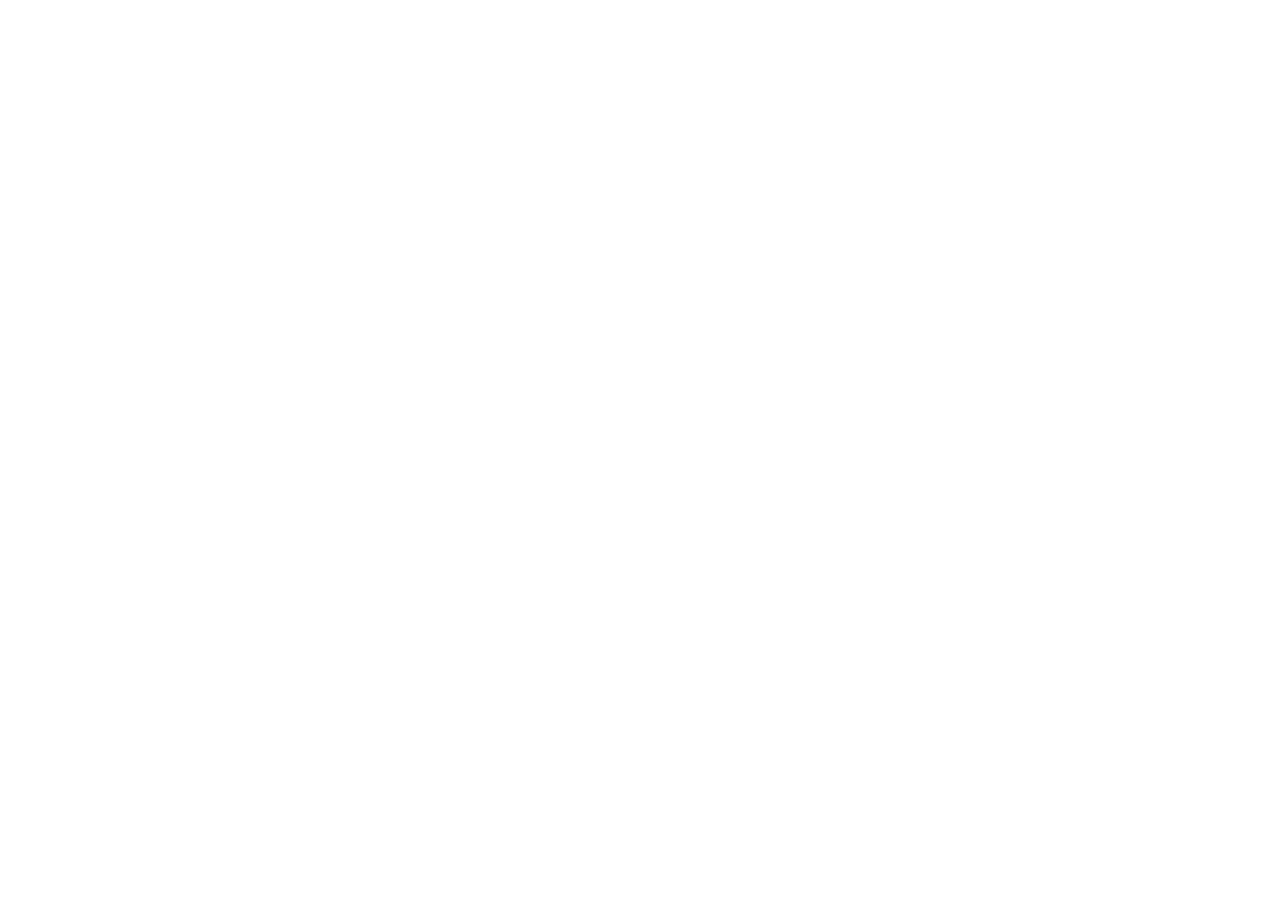
==== about.html @ c7046785 "1st commit: home page; navbar completed" ====
<!doctype html>
<html lang="en">
<head>
    <meta charset="UTF-8">
    <meta name="viewport"
          content="width=device-width, user-scalable=no, initial-scale=1.0, maximum-scale=1.0, minimum-scale=1.0">
    <meta http-equiv="X-UA-Compatible" content="ie=edge">
    <title>About</title>
</head>
<body>

</body>
</html>
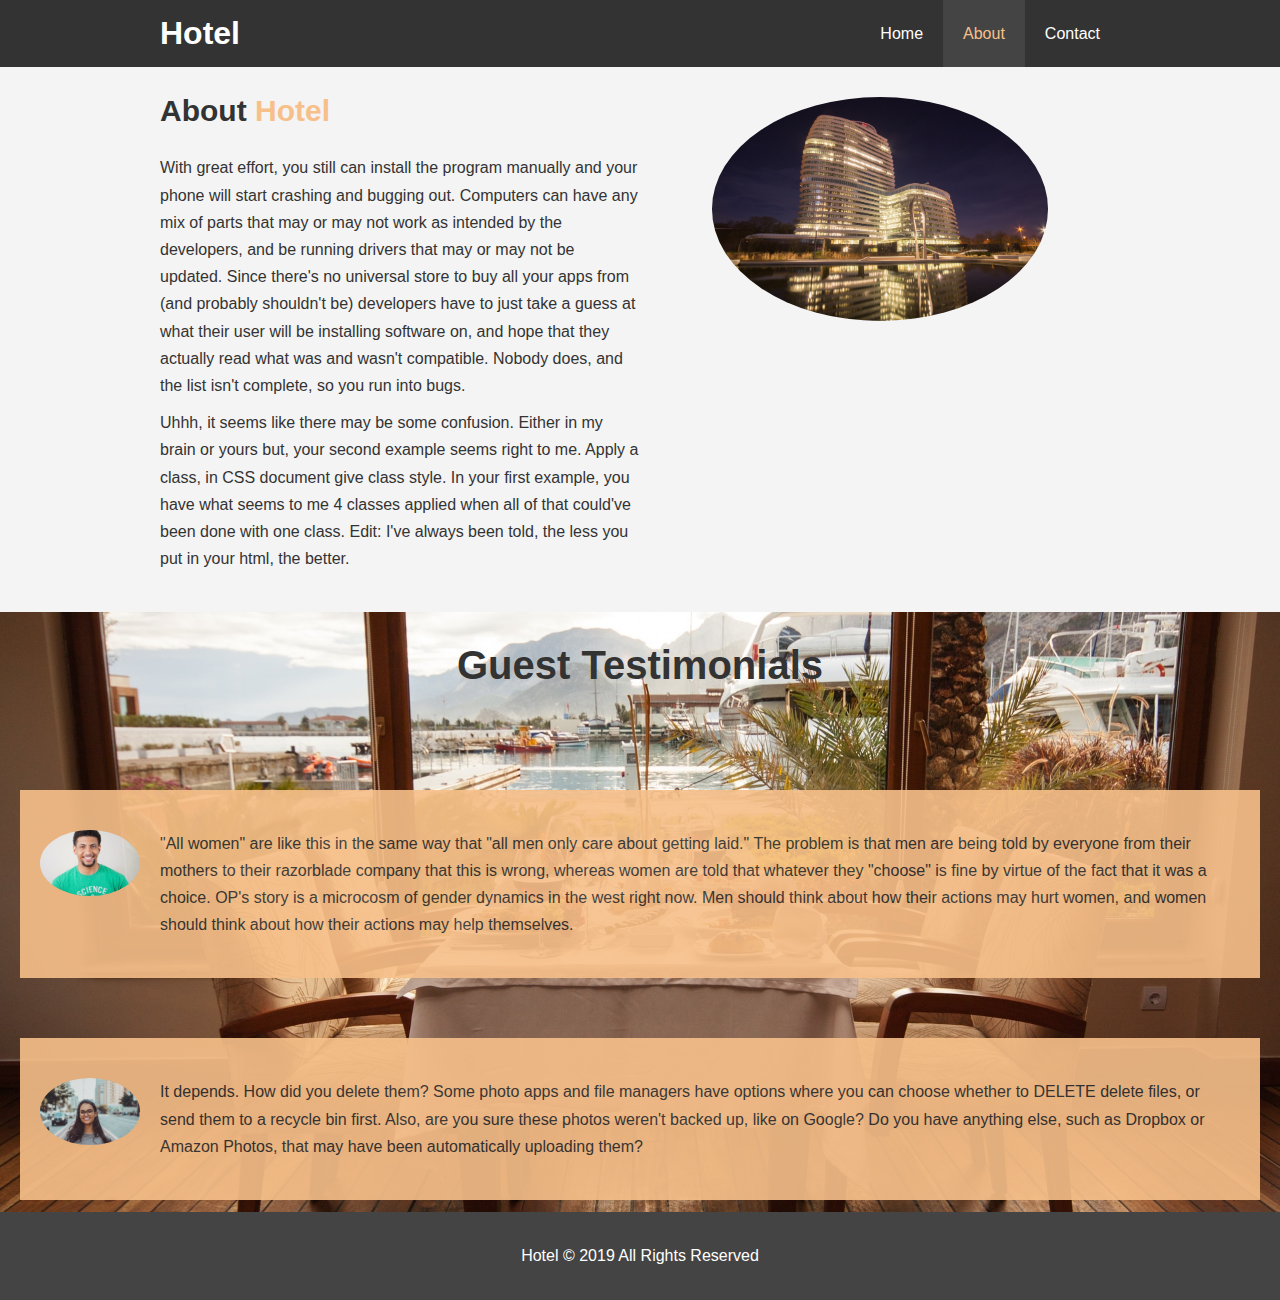
==== commit a27cffaa: "About page is done" ====
--- a/about.html
+++ b/about.html
@@ -2,12 +2,112 @@
 <html lang="en">
 <head>
     <meta charset="UTF-8">
-    <meta name="viewport"
-          content="width=device-width, user-scalable=no, initial-scale=1.0, maximum-scale=1.0, minimum-scale=1.0">
+    <meta name="viewport" content="width=device-width, user-scalable=no, initial-scale=1.0, maximum-scale=1.0, minimum-scale=1.0">
     <meta http-equiv="X-UA-Compatible" content="ie=edge">
-    <title>About</title>
+    <meta name="description" content="Hotel Site - you're welcome!">
+    <meta name="keywords" content="hotel, city, stay, accommodation, lodging">
+    <link href="css/style.css" rel="stylesheet">
+    <title>Hotel Site | About</title>
 </head>
 <body>
 
+
+    <header>
+
+        <nav>
+
+            <div class="container">
+                <h1 id="logo"><a href="index.html" class="logo">Hotel</a></h1>
+
+                <ul>
+                    <li><a href="index.html" class="nav-links">Home</a></li>
+                    <li><a href="about.html" class="nav-links current">About</a></li>
+                    <li><a href="contact.html" class="nav-links">Contact</a></li>
+                </ul>
+            </div>
+
+        </nav>
+
+    </header>
+
+    <section id="about-info" class="light-background padding-vertically-3">
+
+        <div class="container">
+
+            <div class="info-left">
+                <h1>About <span class="text-primary">Hotel</span></h1>
+                <p>
+                    With great effort, you still can install the program manually and your phone will start crashing and bugging out.
+
+                    Computers can have any mix of parts that may or may not work as intended by the developers, and be running drivers that may or may not be updated.
+
+                    Since there's no universal store to buy all your apps from (and probably shouldn't be) developers have to just take a guess at what their user will be installing software on,
+                    and hope that they actually read what was and wasn't compatible.
+
+                    Nobody does, and the list isn't complete, so you run into bugs.
+                </p>
+
+                <p>
+                    Uhhh, it seems like there may be some confusion. Either in my brain or yours but, your second example seems right to me. Apply a class, in CSS document give class style.
+                    In your first example, you have what seems to me 4 classes applied when all of that could've been done with one class.
+
+                    Edit: I've always been told, the less you put in your html, the better.
+                </p>
+
+            </div>
+
+            <div class="info-right">
+
+                <img src="./images/night%20view.jpg" alt="Night view">
+
+            </div>
+
+        </div>
+
+    </section>
+
+    <div class="clearance">
+
+    </div>
+
+
+    <section id="about-testimonials" class="padding-vertically-3">
+
+        <div class="">
+
+            <h2>Guest Testimonials</h2>
+
+            <div class="testimonial">
+                <img src="./images/dude.jpeg" alt="Guest testimonial">
+                <p class="primary-background">
+                    "All women" are like this in the same way that "all men only care about getting laid." The problem is that men are being told by everyone from their mothers to their razorblade
+                    company that this is wrong, whereas women are told that whatever they "choose" is fine by virtue of the fact that it was a choice.
+                    OP's story is a microcosm of gender dynamics in the west right now.
+                    Men should think about how their actions may hurt women, and women should think about how their actions may help themselves.
+                </p>
+            </div>
+
+            <div class="testimonial">
+                <img src="./images/chick.jpeg" alt="Guest testimonial">
+                <p class="primary-background">
+                    It depends. How did you delete them? Some photo apps and file managers have options where you can choose whether to DELETE delete files, or send them to a recycle bin first.
+                    Also, are you sure these photos weren't backed up, like on Google? Do you have anything else, such as Dropbox or Amazon Photos, that may have been automatically uploading them?
+
+                </p>
+            </div>
+
+        </div>
+
+    </section>
+
+
+
+    <footer id="home-footer">
+
+        <p>Hotel &copy; 2019 All Rights Reserved</p>
+
+    </footer>
+
+
 </body>
 </html>
--- a/css/style.css
+++ b/css/style.css
@@ -0,0 +1,325 @@
+
+/* Reset */
+* {
+    margin: 0;
+    padding: 0;
+    box-sizing: border-box;
+}
+
+
+/* Main styling (for the core elements) */
+html, body {
+    font-family: 'Segoe UI', Tahoma, Geneva, Verdana, sans-serif;
+    line-height: 1.7em;
+
+}
+
+
+/* Utility classes (featured across the site) */
+.container {
+    margin: auto;
+    max-width: 1000px;
+    overflow: auto;
+    padding: 0 20px;
+}
+
+
+.clearance {
+    clear: both;
+}
+
+
+.text-primary {
+    color: #f7c08a;
+}
+
+
+.lead {
+    font-size: 20px;
+}
+
+
+.button {
+    display: inline-block;
+    font-size: 18px;
+    color: white;
+    background: #333333;
+    padding: 13px 20px;
+    border: none;
+    cursor: pointer;
+}
+
+
+.button-light {
+    background: #f4f4f4;
+    color: #333333;
+}
+
+
+.button:hover {
+    background: #f7c08a;
+    color: #333333;
+}
+
+
+.dark-background {
+    background: #333333;
+    color: white;
+}
+
+
+.light-background {
+    background: #f4f4f4;
+    color: #333333;
+}
+
+
+.primary-background {
+    background: #f7c08a;
+    color: #333333;
+}
+
+
+/* padding classes */
+.padding-vertically-1 {
+    padding: 10px 0;
+}
+
+
+
+.padding-vertically-2 {
+    padding: 20px 0;
+}
+
+
+.padding-vertically-3 {
+    padding: 30px 0;
+}
+
+
+/* Navbar */
+a {
+    color: #333;
+    text-decoration: none;
+
+}
+
+
+h1, h2, h3 {
+    padding-bottom: 20px;
+
+}
+
+
+p {
+    margin: 10px 0;
+}
+
+
+nav {
+    background: #333333;
+    color: white;
+    overflow: auto;
+}
+
+
+nav, a {
+    color: white;
+}
+
+
+nav h1 {
+    float: left;
+    padding-top: 20px;
+}
+
+
+nav ul {
+    float: right;
+    list-style: none;
+}
+
+
+nav ul li {
+    float: left;
+}
+
+
+nav ul li a {
+    display: block;
+    padding: 20px;
+    text-align: center;
+}
+
+
+nav ul li a:hover, nav ul li a.current {
+    background: #444444;
+    color: #f7c08a;
+}
+
+
+
+/* Showcase */
+#showcase {
+    background: url("../images/show-case.jpeg") no-repeat center center/cover;
+    height: 600px;
+
+}
+
+
+#showcase a {
+    color: #333333;
+    text-decoration: none;
+}
+
+
+#showcase .content {
+    color: white;
+    text-align: center;
+    padding-top: 170px;
+
+}
+
+
+#showcase .content h1 {
+    font-size: 60px;
+    line-height: 1.2em;
+
+}
+
+
+#showcase p {
+    padding-bottom: 20px;
+    line-height: 1.7em;
+}
+
+
+#showcase a {
+    color: white;
+}
+
+
+#showcase a:hover {
+    color: #333333;
+}
+
+
+/* Home Info Section */
+#home-info {
+    height: 400px;
+}
+
+
+#home-info .info-image {
+    float: left;
+    width: 50%;
+    background: url("../images/dining.jpeg") no-repeat;
+    min-height: 100%;
+
+}
+
+
+#home-info .info-content {
+    float: right;
+    width: 50%;
+    height: 100%;
+    text-align: center;
+    padding: 50px 30px;
+    overflow: hidden;
+}
+
+
+#home-info .info-content p {
+    padding-bottom: 20px;
+}
+
+
+/* Features section */
+.box {
+    float: left;
+    width: 33.3%;
+    height: 350px;
+    padding: 50px;
+    text-align: center;
+}
+
+
+.box i {
+    margin-bottom: 13px;
+}
+
+
+/* Footer */
+#home-footer {
+    text-align: center;
+    background: #444444;
+    color: white;
+    padding: 20px;
+}
+
+
+/* About page styles */
+#about-info .info-right {
+    float: right;
+    width: 50%;
+    min-height: 100%;
+}
+
+
+#about-info .info-right img {
+    width: 70%;
+    display: block;
+    margin: auto;
+    border-radius: 50%;
+}
+
+
+#about-info .info-left {
+    float: left;
+    width: 50%;
+    min-height: 100%;
+}
+
+
+#about-info h1 {
+    font-size: 30px;
+}
+
+
+#about-testimonials {
+    height: 600px;
+    background: url("../images/dining.jpeg") no-repeat center center/cover;
+    padding-top: 40px;
+}
+
+
+#about-testimonials h2 {
+    margin-bottom: 40px;
+    font-size: 40px;
+    color: #333333;
+    padding-bottom: 40px;
+    text-align: center;
+}
+
+
+.testimonial img {
+    margin: 50px 20px;
+    border-radius: 50%;
+    float: left;
+    width: 100px;
+}
+
+
+#about-testimonials .testimonial {
+    opacity: 0.9;
+    border-radius: 1rem;
+    padding: 20px;
+
+}
+
+
+#about-testimonials .testimonial p {
+    padding: 40px;
+
+}
+
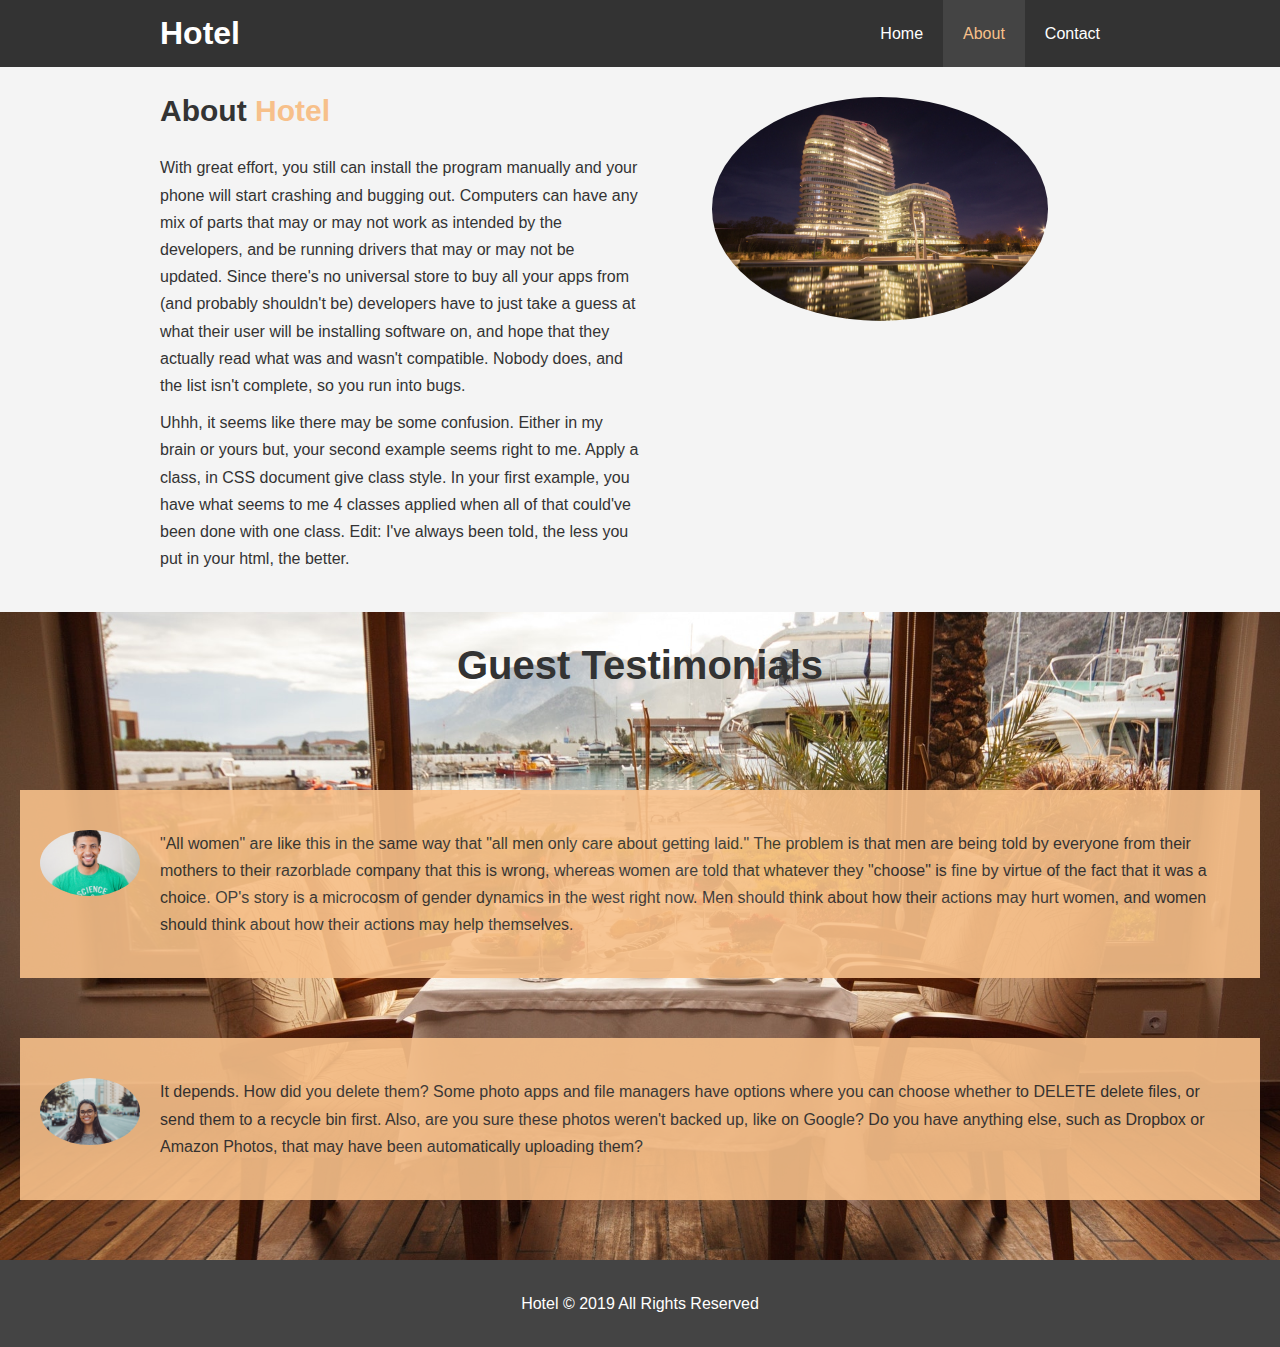
==== commit 1994589a: "added styles for mobile devices" ====
--- a/about.html
+++ b/about.html
@@ -7,6 +7,7 @@
     <meta name="description" content="Hotel Site - you're welcome!">
     <meta name="keywords" content="hotel, city, stay, accommodation, lodging">
     <link href="css/style.css" rel="stylesheet">
+    <link href="css/mobile.css" rel="stylesheet" media="screen and (max-width: 768px)">
     <title>Hotel Site | About</title>
 </head>
 <body>
--- a/css/style.css
+++ b/css/style.css
@@ -177,7 +177,6 @@
     color: white;
     text-align: center;
     padding-top: 170px;
-
 }
 
 
@@ -287,7 +286,7 @@
 
 
 #about-testimonials {
-    height: 600px;
+    height: 100%;
     background: url("../images/dining.jpeg") no-repeat center center/cover;
     padding-top: 40px;
 }
@@ -320,6 +319,36 @@
 
 #about-testimonials .testimonial p {
     padding: 40px;
-
-}
-
+}
+
+
+/* Contact page */
+#contact-form .form-group {
+    margin-bottom: 20px;
+
+}
+
+
+#contact-form .form-group label {
+    display: block;
+    margin-bottom: 5px;
+}
+
+
+.form-group textarea, .form-group input {
+    width: 100%;
+    padding: 10px;
+    border: 1px solid #dddddd;
+}
+
+
+.form-group textarea:focus, .form-group input:focus {
+    outline: none;
+    border-color: #f7c08a;
+}
+
+
+.form-group textarea {
+    height: 200px;
+}
+
--- a/css/mobile.css
+++ b/css/mobile.css
@@ -0,0 +1,97 @@
+
+/* Navbar */
+nav h1 {
+    text-align: center;
+    float: none;
+    padding-top: 20px;
+}
+
+
+nav ul {
+    float: none;
+    list-style: none;
+}
+
+
+nav ul li {
+    float: none;
+}
+
+
+nav ul li a {
+    display: block;
+    padding: 5px;
+    text-align: center;
+}
+
+
+/* Showcase */
+#showcase {
+    background: url("../images/show-case.jpeg") no-repeat center center/cover;
+    height: 100%;
+}
+
+
+#showcase .content {
+    padding-bottom: 30px;
+    padding-top: 70px;
+}
+
+
+#showcase a {
+    color: white;
+    text-decoration: none;
+    margin-bottom: 40px;
+}
+
+
+/* Home Info Section */
+#home-info {
+    height: 700px;
+}
+
+
+#home-info .info-image {
+    display: none;
+}
+
+
+#home-info .info-content {
+    width: 100%;
+    height: 100%;
+    text-align: center;
+    padding: auto auto;
+    overflow: scroll;
+}
+
+
+/* Features section */
+.box {
+    margin-top: 15px;
+    clear: both;
+    float: none;
+    width: 100%;
+    height: 350px;
+    padding: 50px;
+    text-align: center;
+}
+
+
+/* About page styles */
+#about-info .info-right, #about-info .info-left {
+    float: none;
+    width: 100%;
+    min-height: 100%;
+}
+
+
+#about-info .info-left h1 {
+    text-align: center;
+}
+
+
+#about-testimonials h2 {
+    color: white;
+    line-height: 1.2;
+}
+
